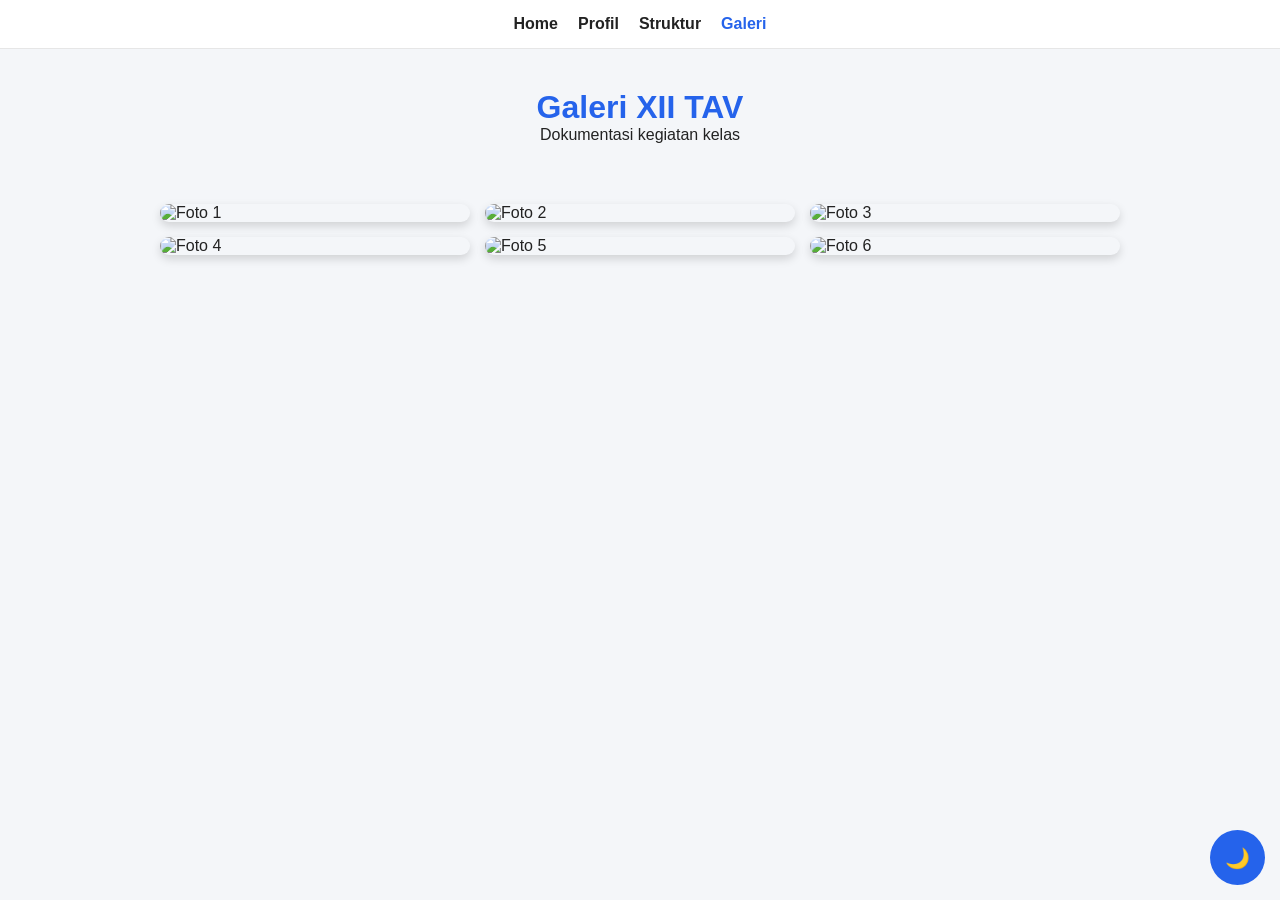
==== galeri.html @ 0d5a6e2c "Create galeri.html" ====
<!DOCTYPE html>
<html lang="id">
<head>
<meta charset="UTF-8">
<meta name="viewport" content="width=device-width, initial-scale=1.0">
<title>Galeri XII TAV</title>

<style>
:root{
    --bg:#f4f6f9;
    --card:#ffffff;
    --text:#222;
    --primary:#2563eb;
}

body.dark{
    --bg:#121212;
    --card:#1e1e1e;
    --text:#ffffff;
    --primary:#60a5fa;
}

*{
    margin:0;
    padding:0;
    box-sizing:border-box;
    font-family:Arial,sans-serif;
}

body{
    background:var(--bg);
    color:var(--text);
    transition:.3s;
}

nav{
    background:var(--card);
    padding:15px;
    position:sticky;
    top:0;
    border-bottom:1px solid rgba(128,128,128,.2);
    z-index:100;
}

nav ul{
    list-style:none;
    display:flex;
    justify-content:center;
    gap:20px;
    flex-wrap:wrap;
}

nav a{
    text-decoration:none;
    color:var(--text);
    font-weight:bold;
}

nav a:hover{
    color:var(--primary);
}

.active{
    color:var(--primary);
}

#themeBtn{
    position:fixed;
    right:15px;
    bottom:15px;
    width:55px;
    height:55px;
    border:none;
    border-radius:50%;
    background:var(--primary);
    color:white;
    font-size:20px;
    cursor:pointer;
}

header{
    text-align:center;
    padding:40px 20px;
}

header h1{
    color:var(--primary);
}

.gallery{
    max-width:1000px;
    margin:auto;
    padding:20px;
    display:grid;
    grid-template-columns:repeat(auto-fit,minmax(250px,1fr));
    gap:15px;
}

.gallery img{
    width:100%;
    border-radius:15px;
    transition:.3s;
    cursor:pointer;
    box-shadow:0 4px 10px rgba(0,0,0,.15);
}

.gallery img:hover{
    transform:scale(1.03);
}
</style>
</head>
<body>

<button id="themeBtn">🌙</button>

<nav>
<ul>
<li><a href="index.html">Home</a></li>
<li><a href="index.html#profil">Profil</a></li>
<li><a href="index.html#struktur">Struktur</a></li>
<li><a href="galeri.html" class="active">Galeri</a></li>
</ul>
</nav>

<header>
<h1>Galeri XII TAV</h1>
<p>Dokumentasi kegiatan kelas</p>
</header>

<div class="gallery">

<img src="img/foto1.jpg" alt="Foto 1">
<img src="img/foto2.jpg" alt="Foto 2">
<img src="img/foto3.jpg" alt="Foto 3">
<img src="img/foto4.jpg" alt="Foto 4">
<img src="img/foto5.jpg" alt="Foto 5">
<img src="img/foto6.jpg" alt="Foto 6">

</div>

<script>
const btn = document.getElementById("themeBtn");

if(localStorage.getItem("theme")==="dark"){
    document.body.classList.add("dark");
    btn.innerHTML="☀️";
}

btn.addEventListener("click",()=>{
    document.body.classList.toggle("dark");

    if(document.body.classList.contains("dark")){
        localStorage.setItem("theme","dark");
        btn.innerHTML="☀️";
    }else{
        localStorage.setItem("theme","light");
        btn.innerHTML="🌙";
    }
});
</script>

</body>
</html>
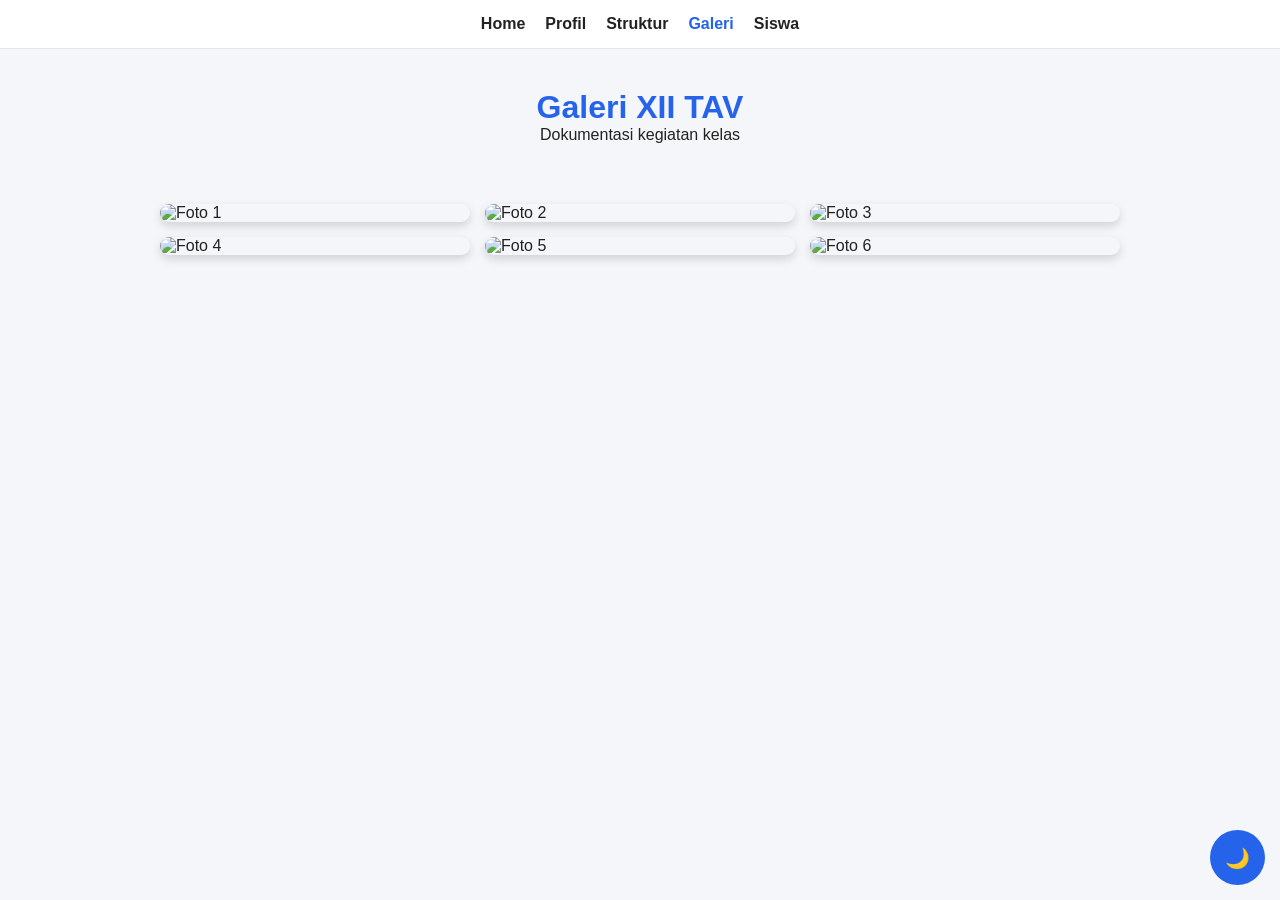
==== commit 483fb108: "Update galeri.html" ====
--- a/galeri.html
+++ b/galeri.html
@@ -119,6 +119,7 @@
 <li><a href="index.html#profil">Profil</a></li>
 <li><a href="index.html#struktur">Struktur</a></li>
 <li><a href="galeri.html" class="active">Galeri</a></li>
+<li><a href="siswa.html">Siswa</a></li>
 </ul>
 </nav>
 
